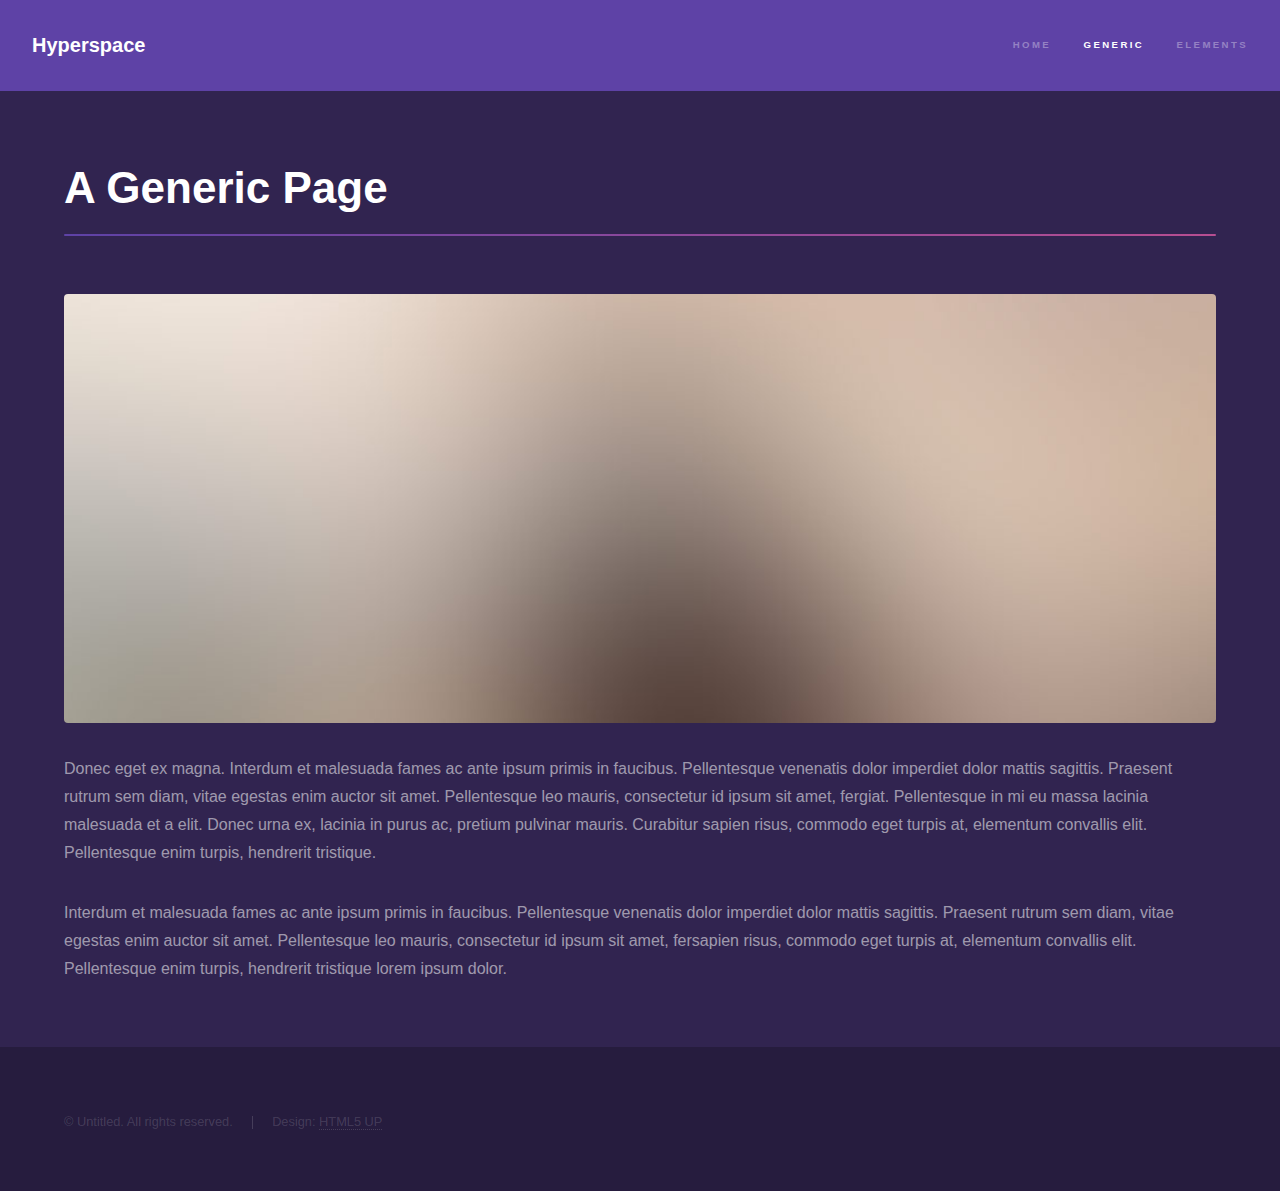
==== generic.html @ 83ea3f07 "first commit" ====
<!DOCTYPE HTML>
<!--
	Hyperspace by HTML5 UP
	html5up.net | @ajlkn
	Free for personal and commercial use under the CCA 3.0 license (html5up.net/license)
-->
<html>
	<head>
		<title>Generic - Hyperspace by HTML5 UP</title>
		<meta charset="utf-8" />
		<meta name="viewport" content="width=device-width, initial-scale=1, user-scalable=no" />
		<link rel="stylesheet" href="assets/css/main.css" />
		<noscript><link rel="stylesheet" href="assets/css/noscript.css" /></noscript>
	</head>
	<body class="is-preload">

		<!-- Header -->
			<header id="header">
				<a href="index.html" class="title">Hyperspace</a>
				<nav>
					<ul>
						<li><a href="index.html">Home</a></li>
						<li><a href="generic.html" class="active">Generic</a></li>
						<li><a href="elements.html">Elements</a></li>
					</ul>
				</nav>
			</header>

		<!-- Wrapper -->
			<div id="wrapper">

				<!-- Main -->
					<section id="main" class="wrapper">
						<div class="inner">
							<h1 class="major">A Generic Page</h1>
							<span class="image fit"><img src="images/pic04.jpg" alt="" /></span>
							<p>Donec eget ex magna. Interdum et malesuada fames ac ante ipsum primis in faucibus. Pellentesque venenatis dolor imperdiet dolor mattis sagittis. Praesent rutrum sem diam, vitae egestas enim auctor sit amet. Pellentesque leo mauris, consectetur id ipsum sit amet, fergiat. Pellentesque in mi eu massa lacinia malesuada et a elit. Donec urna ex, lacinia in purus ac, pretium pulvinar mauris. Curabitur sapien risus, commodo eget turpis at, elementum convallis elit. Pellentesque enim turpis, hendrerit tristique.</p>
							<p>Interdum et malesuada fames ac ante ipsum primis in faucibus. Pellentesque venenatis dolor imperdiet dolor mattis sagittis. Praesent rutrum sem diam, vitae egestas enim auctor sit amet. Pellentesque leo mauris, consectetur id ipsum sit amet, fersapien risus, commodo eget turpis at, elementum convallis elit. Pellentesque enim turpis, hendrerit tristique lorem ipsum dolor.</p>
						</div>
					</section>

			</div>

		<!-- Footer -->
			<footer id="footer" class="wrapper alt">
				<div class="inner">
					<ul class="menu">
						<li>&copy; Untitled. All rights reserved.</li><li>Design: <a href="http://html5up.net">HTML5 UP</a></li>
					</ul>
				</div>
			</footer>

		<!-- Scripts -->
			<script src="assets/js/jquery.min.js"></script>
			<script src="assets/js/jquery.scrollex.min.js"></script>
			<script src="assets/js/jquery.scrolly.min.js"></script>
			<script src="assets/js/browser.min.js"></script>
			<script src="assets/js/breakpoints.min.js"></script>
			<script src="assets/js/util.js"></script>
			<script src="assets/js/main.js"></script>

	</body>
</html>
---- assets/css/main.css ----
@import url(fontawesome-all.min.css);

/*
	Hyperspace by HTML5 UP
	html5up.net | @ajlkn
	Free for personal and commercial use under the CCA 3.0 license (html5up.net/license)
*/

html, body, div, span, applet, object,
iframe, h1, h2, h3, h4, h5, h6, p, blockquote,
pre, a, abbr, acronym, address, big, cite,
code, del, dfn, em, img, ins, kbd, q, s, samp,
small, strike, strong, sub, sup, tt, var, b,
u, i, center, dl, dt, dd, ol, ul, li, fieldset,
form, label, legend, table, caption, tbody,
tfoot, thead, tr, th, td, article, aside,
canvas, details, embed, figure, figcaption,
footer, header, hgroup, menu, nav, output, ruby,
section, summary, time, mark, audio, video {
	margin: 0;
	padding: 0;
	border: 0;
	font-size: 100%;
	font: inherit;
	vertical-align: baseline;}

article, aside, details, figcaption, figure,
footer, header, hgroup, menu, nav, section {
	display: block;}

body {
	line-height: 1;
}

ol, ul {
	list-style: none;
}

blockquote, q {
	quotes: none;
}

	blockquote:before, blockquote:after, q:before, q:after {
		content: '';
		content: none;
	}

table {
	border-collapse: collapse;
	border-spacing: 0;
}

body {
	-webkit-text-size-adjust: none;
}

mark {
	background-color: transparent;
	color: inherit;
}

input::-moz-focus-inner {
	border: 0;
	padding: 0;
}

input, select, textarea {
	-moz-appearance: none;
	-webkit-appearance: none;
	-ms-appearance: none;
	appearance: none;
}

/* Basic */

	@-ms-viewport {
		width: device-width;
	}

	body {
		-ms-overflow-style: scrollbar;
	}

	@media screen and (max-width: 480px) {

		html, body {
			min-width: 320px;
		}

	}

	html {
		box-sizing: border-box;
	}

	*, *:before, *:after {
		box-sizing: inherit;
	}

	body {
		background: #312450;
	}

		body.is-preload *, body.is-preload *:before, body.is-preload *:after {
			-moz-animation: none !important;
			-webkit-animation: none !important;
			-ms-animation: none !important;
			animation: none !important;
			-moz-transition: none !important;
			-webkit-transition: none !important;
			-ms-transition: none !important;
			transition: none !important;
		}

/* Type */

	body, input, select, textarea {
		color: rgba(255, 255, 255, 0.55);
		font-family: Arial, Helvetica, sans-serif;
		font-size: 16.5pt;
		font-weight: normal;
		line-height: 1.75;
	}

		@media screen and (max-width: 1680px) {

			body, input, select, textarea {
				font-size: 13pt;
			}

		}

		@media screen and (max-width: 1280px) {

			body, input, select, textarea {
				font-size: 12pt;
			}

		}

		@media screen and (max-width: 360px) {

			body, input, select, textarea {
				font-size: 11pt;
			}

		}

	a {
		-moz-transition: color 0.2s ease, border-bottom-color 0.2s ease;
		-webkit-transition: color 0.2s ease, border-bottom-color 0.2s ease;
		-ms-transition: color 0.2s ease, border-bottom-color 0.2s ease;
		transition: color 0.2s ease, border-bottom-color 0.2s ease;
		border-bottom: dotted 1px rgba(255, 255, 255, 0.35);
		color: inherit;
		text-decoration: none;
	}

		a:hover {
			border-bottom-color: transparent;
			color: #ffffff;
		}

	strong, b {
		color: #ffffff;
		font-weight: bold;
	}

	em, i {
		font-style: italic;
	}

	p {
		margin: 0 0 2em 0;
	}

	h1, h2, h3, h4, h5, h6 {
		color: #ffffff;
		font-weight: bold;
		line-height: 1.5;
		margin: 0 0 0.5em 0;
	}

		h1 a, h2 a, h3 a, h4 a, h5 a, h6 a {
			color: inherit;
			text-decoration: none;
		}

	h1 {
		font-size: 2.75em;
	}

		h1.major {
			margin: 0 0 1.3em 0;
			position: relative;
			padding-bottom: 0.35em;
		}

			h1.major:after {
				background-image: -moz-linear-gradient(to right, #5e42a6, #b74e91);
				background-image: -webkit-linear-gradient(to right, #5e42a6, #b74e91);
				background-image: -ms-linear-gradient(to right, #5e42a6, #b74e91);
				background-image: linear-gradient(to right, #5e42a6, #b74e91);
				-moz-transition: max-width 0.2s ease;
				-webkit-transition: max-width 0.2s ease;
				-ms-transition: max-width 0.2s ease;
				transition: max-width 0.2s ease;
				border-radius: 0.2em;
				bottom: 0;
				content: '';
				height: 0.05em;
				position: absolute;
				right: 0;
				width: 100%;
			}

	h2 {
		font-size: 1.75em;
	}

	h3 {
		font-size: 1.1em;
	}

	h4 {
		font-size: 1em;
	}

	h5 {
		font-size: 0.8em;
	}

	h6 {
		font-size: 0.6em;
	}

	@media screen and (max-width: 736px) {

		h1 {
			font-size: 2em;
		}

		h2 {
			font-size: 1.25em;
		}

		h3 {
			font-size: 1em;
		}

		h4 {
			font-size: 0.8em;
		}

		h5 {
			font-size: 0.6em;
		}

		h6 {
			font-size: 0.6em;
		}

	}

	sub {
		font-size: 0.8em;
		position: relative;
		top: 0.5em;
	}

	sup {
		font-size: 0.8em;
		position: relative;
		top: -0.5em;
	}

	blockquote {
		border-left: solid 4px rgba(255, 255, 255, 0.15);
		font-style: italic;
		margin: 0 0 2em 0;
		padding: 0.5em 0 0.5em 2em;
	}

	code {
		background: rgba(255, 255, 255, 0.05);
		border-radius: 0.25em;
		border: solid 1px rgba(255, 255, 255, 0.15);
		font-family: "Courier New", monospace;
		font-size: 0.9em;
		margin: 0 0.25em;
		padding: 0.25em 0.65em;
	}

	pre {
		-webkit-overflow-scrolling: touch;
		font-family: "Courier New", monospace;
		font-size: 0.9em;
		margin: 0 0 2em 0;
	}

		pre code {
			display: block;
			line-height: 1.75em;
			padding: 1em 1.5em;
			overflow-x: auto;
		}

	hr {
		border: 0;
		border-bottom: solid 1px rgba(255, 255, 255, 0.15);
		margin: 2em 0;
	}

		hr.major {
			margin: 3em 0;
		}

	.align-left {
		text-align: left;
	}

	.align-center {
		text-align: center;
	}

	.align-right {
		text-align: right;
	}

/* Row */

	.row {
		display: flex;
		flex-wrap: wrap;
		box-sizing: border-box;
		align-items: stretch;
	}

		.row > * {
			box-sizing: border-box;
		}

		.row.gtr-uniform > * > :last-child {
			margin-bottom: 0;
		}

		.row.aln-left {
			justify-content: flex-start;
		}

		.row.aln-center {
			justify-content: center;
		}

		.row.aln-right {
			justify-content: flex-end;
		}

		.row.aln-top {
			align-items: flex-start;
		}

		.row.aln-middle {
			align-items: center;
		}

		.row.aln-bottom {
			align-items: flex-end;
		}

		.row > .imp {
			order: -1;
		}

		.row > .col-1 {
			width: 8.33333%;
		}

		.row > .off-1 {
			margin-left: 8.33333%;
		}

		.row > .col-2 {
			width: 16.66667%;
		}

		.row > .off-2 {
			margin-left: 16.66667%;
		}

		.row > .col-3 {
			width: 25%;
		}

		.row > .off-3 {
			margin-left: 25%;
		}

		.row > .col-4 {
			width: 33.33333%;
		}

		.row > .off-4 {
			margin-left: 33.33333%;
		}

		.row > .col-5 {
			width: 41.66667%;
		}

		.row > .off-5 {
			margin-left: 41.66667%;
		}

		.row > .col-6 {
			width: 50%;
		}

		.row > .off-6 {
			margin-left: 50%;
		}

		.row > .col-7 {
			width: 58.33333%;
		}

		.row > .off-7 {
			margin-left: 58.33333%;
		}

		.row > .col-8 {
			width: 66.66667%;
		}

		.row > .off-8 {
			margin-left: 66.66667%;
		}

		.row > .col-9 {
			width: 75%;
		}

		.row > .off-9 {
			margin-left: 75%;
		}

		.row > .col-10 {
			width: 83.33333%;
		}

		.row > .off-10 {
			margin-left: 83.33333%;
		}

		.row > .col-11 {
			width: 91.66667%;
		}

		.row > .off-11 {
			margin-left: 91.66667%;
		}

		.row > .col-12 {
			width: 100%;
		}

		.row > .off-12 {
			margin-left: 100%;
		}

		.row.gtr-0 {
			margin-top: 0;
			margin-left: 0em;
		}

			.row.gtr-0 > * {
				padding: 0 0 0 0em;
			}

			.row.gtr-0.gtr-uniform {
				margin-top: 0em;
			}

				.row.gtr-0.gtr-uniform > * {
					padding-top: 0em;
				}

		.row.gtr-25 {
			margin-top: 0;
			margin-left: -0.375em;
		}

			.row.gtr-25 > * {
				padding: 0 0 0 0.375em;
			}

			.row.gtr-25.gtr-uniform {
				margin-top: -0.375em;
			}

				.row.gtr-25.gtr-uniform > * {
					padding-top: 0.375em;
				}

		.row.gtr-50 {
			margin-top: 0;
			margin-left: -0.75em;
		}

			.row.gtr-50 > * {
				padding: 0 0 0 0.75em;
			}

			.row.gtr-50.gtr-uniform {
				margin-top: -0.75em;
			}

				.row.gtr-50.gtr-uniform > * {
					padding-top: 0.75em;
				}

		.row {
			margin-top: 0;
			margin-left: -1.5em;
		}

			.row > * {
				padding: 0 0 0 1.5em;
			}

			.row.gtr-uniform {
				margin-top: -1.5em;
			}

				.row.gtr-uniform > * {
					padding-top: 1.5em;
				}

		.row.gtr-150 {
			margin-top: 0;
			margin-left: -2.25em;
		}

			.row.gtr-150 > * {
				padding: 0 0 0 2.25em;
			}

			.row.gtr-150.gtr-uniform {
				margin-top: -2.25em;
			}

				.row.gtr-150.gtr-uniform > * {
					padding-top: 2.25em;
				}

		.row.gtr-200 {
			margin-top: 0;
			margin-left: -3em;
		}

			.row.gtr-200 > * {
				padding: 0 0 0 3em;
			}

			.row.gtr-200.gtr-uniform {
				margin-top: -3em;
			}

				.row.gtr-200.gtr-uniform > * {
					padding-top: 3em;
				}

		@media screen and (max-width: 1680px) {

			.row {
				display: flex;
				flex-wrap: wrap;
				box-sizing: border-box;
				align-items: stretch;
			}

				.row > * {
					box-sizing: border-box;
				}

				.row.gtr-uniform > * > :last-child {
					margin-bottom: 0;
				}

				.row.aln-left {
					justify-content: flex-start;
				}

				.row.aln-center {
					justify-content: center;
				}

				.row.aln-right {
					justify-content: flex-end;
				}

				.row.aln-top {
					align-items: flex-start;
				}

				.row.aln-middle {
					align-items: center;
				}

				.row.aln-bottom {
					align-items: flex-end;
				}

				.row > .imp-xlarge {
					order: -1;
				}

				.row > .col-1-xlarge {
					width: 8.33333%;
				}

				.row > .off-1-xlarge {
					margin-left: 8.33333%;
				}

				.row > .col-2-xlarge {
					width: 16.66667%;
				}

				.row > .off-2-xlarge {
					margin-left: 16.66667%;
				}

				.row > .col-3-xlarge {
					width: 25%;
				}

				.row > .off-3-xlarge {
					margin-left: 25%;
				}

				.row > .col-4-xlarge {
					width: 33.33333%;
				}

				.row > .off-4-xlarge {
					margin-left: 33.33333%;
				}

				.row > .col-5-xlarge {
					width: 41.66667%;
				}

				.row > .off-5-xlarge {
					margin-left: 41.66667%;
				}

				.row > .col-6-xlarge {
					width: 50%;
				}

				.row > .off-6-xlarge {
					margin-left: 50%;
				}

				.row > .col-7-xlarge {
					width: 58.33333%;
				}

				.row > .off-7-xlarge {
					margin-left: 58.33333%;
				}

				.row > .col-8-xlarge {
					width: 66.66667%;
				}

				.row > .off-8-xlarge {
					margin-left: 66.66667%;
				}

				.row > .col-9-xlarge {
					width: 75%;
				}

				.row > .off-9-xlarge {
					margin-left: 75%;
				}

				.row > .col-10-xlarge {
					width: 83.33333%;
				}

				.row > .off-10-xlarge {
					margin-left: 83.33333%;
				}

				.row > .col-11-xlarge {
					width: 91.66667%;
				}

				.row > .off-11-xlarge {
					margin-left: 91.66667%;
				}

				.row > .col-12-xlarge {
					width: 100%;
				}

				.row > .off-12-xlarge {
					margin-left: 100%;
				}

				.row.gtr-0 {
					margin-top: 0;
					margin-left: 0em;
				}

					.row.gtr-0 > * {
						padding: 0 0 0 0em;
					}

					.row.gtr-0.gtr-uniform {
						margin-top: 0em;
					}

						.row.gtr-0.gtr-uniform > * {
							padding-top: 0em;
						}

				.row.gtr-25 {
					margin-top: 0;
					margin-left: -0.375em;
				}

					.row.gtr-25 > * {
						padding: 0 0 0 0.375em;
					}

					.row.gtr-25.gtr-uniform {
						margin-top: -0.375em;
					}

						.row.gtr-25.gtr-uniform > * {
							padding-top: 0.375em;
						}

				.row.gtr-50 {
					margin-top: 0;
					margin-left: -0.75em;
				}

					.row.gtr-50 > * {
						padding: 0 0 0 0.75em;
					}

					.row.gtr-50.gtr-uniform {
						margin-top: -0.75em;
					}

						.row.gtr-50.gtr-uniform > * {
							padding-top: 0.75em;
						}

				.row {
					margin-top: 0;
					margin-left: -1.5em;
				}

					.row > * {
						padding: 0 0 0 1.5em;
					}

					.row.gtr-uniform {
						margin-top: -1.5em;
					}

						.row.gtr-uniform > * {
							padding-top: 1.5em;
						}

				.row.gtr-150 {
					margin-top: 0;
					margin-left: -2.25em;
				}

					.row.gtr-150 > * {
						padding: 0 0 0 2.25em;
					}

					.row.gtr-150.gtr-uniform {
						margin-top: -2.25em;
					}

						.row.gtr-150.gtr-uniform > * {
							padding-top: 2.25em;
						}

				.row.gtr-200 {
					margin-top: 0;
					margin-left: -3em;
				}

					.row.gtr-200 > * {
						padding: 0 0 0 3em;
					}

					.row.gtr-200.gtr-uniform {
						margin-top: -3em;
					}

						.row.gtr-200.gtr-uniform > * {
							padding-top: 3em;
						}

		}

		@media screen and (max-width: 1280px) {

			.row {
				display: flex;
				flex-wrap: wrap;
				box-sizing: border-box;
				align-items: stretch;
			}

				.row > * {
					box-sizing: border-box;
				}

				.row.gtr-uniform > * > :last-child {
					margin-bottom: 0;
				}

				.row.aln-left {
					justify-content: flex-start;
				}

				.row.aln-center {
					justify-content: center;
				}

				.row.aln-right {
					justify-content: flex-end;
				}

				.row.aln-top {
					align-items: flex-start;
				}

				.row.aln-middle {
					align-items: center;
				}

				.row.aln-bottom {
					align-items: flex-end;
				}

				.row > .imp-large {
					order: -1;
				}

				.row > .col-1-large {
					width: 8.33333%;
				}

				.row > .off-1-large {
					margin-left: 8.33333%;
				}

				.row > .col-2-large {
					width: 16.66667%;
				}

				.row > .off-2-large {
					margin-left: 16.66667%;
				}

				.row > .col-3-large {
					width: 25%;
				}

				.row > .off-3-large {
					margin-left: 25%;
				}

				.row > .col-4-large {
					width: 33.33333%;
				}

				.row > .off-4-large {
					margin-left: 33.33333%;
				}

				.row > .col-5-large {
					width: 41.66667%;
				}

				.row > .off-5-large {
					margin-left: 41.66667%;
				}

				.row > .col-6-large {
					width: 50%;
				}

				.row > .off-6-large {
					margin-left: 50%;
				}

				.row > .col-7-large {
					width: 58.33333%;
				}

				.row > .off-7-large {
					margin-left: 58.33333%;
				}

				.row > .col-8-large {
					width: 66.66667%;
				}

				.row > .off-8-large {
					margin-left: 66.66667%;
				}

				.row > .col-9-large {
					width: 75%;
				}

				.row > .off-9-large {
					margin-left: 75%;
				}

				.row > .col-10-large {
					width: 83.33333%;
				}

				.row > .off-10-large {
					margin-left: 83.33333%;
				}

				.row > .col-11-large {
					width: 91.66667%;
				}

				.row > .off-11-large {
					margin-left: 91.66667%;
				}

				.row > .col-12-large {
					width: 100%;
				}

				.row > .off-12-large {
					margin-left: 100%;
				}

				.row.gtr-0 {
					margin-top: 0;
					margin-left: 0em;
				}

					.row.gtr-0 > * {
						padding: 0 0 0 0em;
					}

					.row.gtr-0.gtr-uniform {
						margin-top: 0em;
					}

						.row.gtr-0.gtr-uniform > * {
							padding-top: 0em;
						}

				.row.gtr-25 {
					margin-top: 0;
					margin-left: -0.375em;
				}

					.row.gtr-25 > * {
						padding: 0 0 0 0.375em;
					}

					.row.gtr-25.gtr-uniform {
						margin-top: -0.375em;
					}

						.row.gtr-25.gtr-uniform > * {
							padding-top: 0.375em;
						}

				.row.gtr-50 {
					margin-top: 0;
					margin-left: -0.75em;
				}

					.row.gtr-50 > * {
						padding: 0 0 0 0.75em;
					}

					.row.gtr-50.gtr-uniform {
						margin-top: -0.75em;
					}

						.row.gtr-50.gtr-uniform > * {
							padding-top: 0.75em;
						}

				.row {
					margin-top: 0;
					margin-left: -1.5em;
				}

					.row > * {
						padding: 0 0 0 1.5em;
					}

					.row.gtr-uniform {
						margin-top: -1.5em;
					}

						.row.gtr-uniform > * {
							padding-top: 1.5em;
						}

				.row.gtr-150 {
					margin-top: 0;
					margin-left: -2.25em;
				}

					.row.gtr-150 > * {
						padding: 0 0 0 2.25em;
					}

					.row.gtr-150.gtr-uniform {
						margin-top: -2.25em;
					}

						.row.gtr-150.gtr-uniform > * {
							padding-top: 2.25em;
						}

				.row.gtr-200 {
					margin-top: 0;
					margin-left: -3em;
				}

					.row.gtr-200 > * {
						padding: 0 0 0 3em;
					}

					.row.gtr-200.gtr-uniform {
						margin-top: -3em;
					}

						.row.gtr-200.gtr-uniform > * {
							padding-top: 3em;
						}

		}

		@media screen and (max-width: 980px) {

			.row {
				display: flex;
				flex-wrap: wrap;
				box-sizing: border-box;
				align-items: stretch;
			}

				.row > * {
					box-sizing: border-box;
				}

				.row.gtr-uniform > * > :last-child {
					margin-bottom: 0;
				}

				.row.aln-left {
					justify-content: flex-start;
				}

				.row.aln-center {
					justify-content: center;
				}

				.row.aln-right {
					justify-content: flex-end;
				}

				.row.aln-top {
					align-items: flex-start;
				}

				.row.aln-middle {
					align-items: center;
				}

				.row.aln-bottom {
					align-items: flex-end;
				}

				.row > .imp-medium {
					order: -1;
				}

				.row > .col-1-medium {
					width: 8.33333%;
				}

				.row > .off-1-medium {
					margin-left: 8.33333%;
				}

				.row > .col-2-medium {
					width: 16.66667%;
				}

				.row > .off-2-medium {
					margin-left: 16.66667%;
				}

				.row > .col-3-medium {
					width: 25%;
				}

				.row > .off-3-medium {
					margin-left: 25%;
				}

				.row > .col-4-medium {
					width: 33.33333%;
				}

				.row > .off-4-medium {
					margin-left: 33.33333%;
				}

				.row > .col-5-medium {
					width: 41.66667%;
				}

				.row > .off-5-medium {
					margin-left: 41.66667%;
				}

				.row > .col-6-medium {
					width: 50%;
				}

				.row > .off-6-medium {
					margin-left: 50%;
				}

				.row > .col-7-medium {
					width: 58.33333%;
				}

				.row > .off-7-medium {
					margin-left: 58.33333%;
				}

				.row > .col-8-medium {
					width: 66.66667%;
				}

				.row > .off-8-medium {
					margin-left: 66.66667%;
				}

				.row > .col-9-medium {
					width: 75%;
				}

				.row > .off-9-medium {
					margin-left: 75%;
				}

				.row > .col-10-medium {
					width: 83.33333%;
				}

				.row > .off-10-medium {
					margin-left: 83.33333%;
				}

				.row > .col-11-medium {
					width: 91.66667%;
				}

				.row > .off-11-medium {
					margin-left: 91.66667%;
				}

				.row > .col-12-medium {
					width: 100%;
				}

				.row > .off-12-medium {
					margin-left: 100%;
				}

				.row.gtr-0 {
					margin-top: 0;
					margin-left: 0em;
				}

					.row.gtr-0 > * {
						padding: 0 0 0 0em;
					}

					.row.gtr-0.gtr-uniform {
						margin-top: 0em;
					}

						.row.gtr-0.gtr-uniform > * {
							padding-top: 0em;
						}

				.row.gtr-25 {
					margin-top: 0;
					margin-left: -0.375em;
				}

					.row.gtr-25 > * {
						padding: 0 0 0 0.375em;
					}

					.row.gtr-25.gtr-uniform {
						margin-top: -0.375em;
					}

						.row.gtr-25.gtr-uniform > * {
							padding-top: 0.375em;
						}

				.row.gtr-50 {
					margin-top: 0;
					margin-left: -0.75em;
				}

					.row.gtr-50 > * {
						padding: 0 0 0 0.75em;
					}

					.row.gtr-50.gtr-uniform {
						margin-top: -0.75em;
					}

						.row.gtr-50.gtr-uniform > * {
							padding-top: 0.75em;
						}

				.row {
					margin-top: 0;
					margin-left: -1.5em;
				}

					.row > * {
						padding: 0 0 0 1.5em;
					}

					.row.gtr-uniform {
						margin-top: -1.5em;
					}

						.row.gtr-uniform > * {
							padding-top: 1.5em;
						}

				.row.gtr-150 {
					margin-top: 0;
					margin-left: -2.25em;
				}

					.row.gtr-150 > * {
						padding: 0 0 0 2.25em;
					}

					.row.gtr-150.gtr-uniform {
						margin-top: -2.25em;
					}

						.row.gtr-150.gtr-uniform > * {
							padding-top: 2.25em;
						}

				.row.gtr-200 {
					margin-top: 0;
					margin-left: -3em;
				}

					.row.gtr-200 > * {
						padding: 0 0 0 3em;
					}

					.row.gtr-200.gtr-uniform {
						margin-top: -3em;
					}

						.row.gtr-200.gtr-uniform > * {
							padding-top: 3em;
						}

		}

		@media screen and (max-width: 736px) {

			.row {
				display: flex;
				flex-wrap: wrap;
				box-sizing: border-box;
				align-items: stretch;
			}

				.row > * {
					box-sizing: border-box;
				}

				.row.gtr-uniform > * > :last-child {
					margin-bottom: 0;
				}

				.row.aln-left {
					justify-content: flex-start;
				}

				.row.aln-center {
					justify-content: center;
				}

				.row.aln-right {
					justify-content: flex-end;
				}

				.row.aln-top {
					align-items: flex-start;
				}

				.row.aln-middle {
					align-items: center;
				}

				.row.aln-bottom {
					align-items: flex-end;
				}

				.row > .imp-small {
					order: -1;
				}

				.row > .col-1-small {
					width: 8.33333%;
				}

				.row > .off-1-small {
					margin-left: 8.33333%;
				}

				.row > .col-2-small {
					width: 16.66667%;
				}

				.row > .off-2-small {
					margin-left: 16.66667%;
				}

				.row > .col-3-small {
					width: 25%;
				}

				.row > .off-3-small {
					margin-left: 25%;
				}

				.row > .col-4-small {
					width: 33.33333%;
				}

				.row > .off-4-small {
					margin-left: 33.33333%;
				}

				.row > .col-5-small {
					width: 41.66667%;
				}

				.row > .off-5-small {
					margin-left: 41.66667%;
				}

				.row > .col-6-small {
					width: 50%;
				}

				.row > .off-6-small {
					margin-left: 50%;
				}

				.row > .col-7-small {
					width: 58.33333%;
				}

				.row > .off-7-small {
					margin-left: 58.33333%;
				}

				.row > .col-8-small {
					width: 66.66667%;
				}

				.row > .off-8-small {
					margin-left: 66.66667%;
				}

				.row > .col-9-small {
					width: 75%;
				}

				.row > .off-9-small {
					margin-left: 75%;
				}

				.row > .col-10-small {
					width: 83.33333%;
				}

				.row > .off-10-small {
					margin-left: 83.33333%;
				}

				.row > .col-11-small {
					width: 91.66667%;
				}

				.row > .off-11-small {
					margin-left: 91.66667%;
				}

				.row > .col-12-small {
					width: 100%;
				}

				.row > .off-12-small {
					margin-left: 100%;
				}

				.row.gtr-0 {
					margin-top: 0;
					margin-left: 0em;
				}

					.row.gtr-0 > * {
						padding: 0 0 0 0em;
					}

					.row.gtr-0.gtr-uniform {
						margin-top: 0em;
					}

						.row.gtr-0.gtr-uniform > * {
							padding-top: 0em;
						}

				.row.gtr-25 {
					margin-top: 0;
					margin-left: -0.375em;
				}

					.row.gtr-25 > * {
						padding: 0 0 0 0.375em;
					}

					.row.gtr-25.gtr-uniform {
						margin-top: -0.375em;
					}

						.row.gtr-25.gtr-uniform > * {
							padding-top: 0.375em;
						}

				.row.gtr-50 {
					margin-top: 0;
					margin-left: -0.75em;
				}

					.row.gtr-50 > * {
						padding: 0 0 0 0.75em;
					}

					.row.gtr-50.gtr-uniform {
						margin-top: -0.75em;
					}

						.row.gtr-50.gtr-uniform > * {
							padding-top: 0.75em;
						}

				.row {
					margin-top: 0;
					margin-left: -1.5em;
				}

					.row > * {
						padding: 0 0 0 1.5em;
					}

					.row.gtr-uniform {
						margin-top: -1.5em;
					}

						.row.gtr-uniform > * {
							padding-top: 1.5em;
						}

				.row.gtr-150 {
					margin-top: 0;
					margin-left: -2.25em;
				}

					.row.gtr-150 > * {
						padding: 0 0 0 2.25em;
					}

					.row.gtr-150.gtr-uniform {
						margin-top: -2.25em;
					}

						.row.gtr-150.gtr-uniform > * {
							padding-top: 2.25em;
						}

				.row.gtr-200 {
					margin-top: 0;
					margin-left: -3em;
				}

					.row.gtr-200 > * {
						padding: 0 0 0 3em;
					}

					.row.gtr-200.gtr-uniform {
						margin-top: -3em;
					}

						.row.gtr-200.gtr-uniform > * {
							padding-top: 3em;
						}

		}

		@media screen and (max-width: 480px) {

			.row {
				display: flex;
				flex-wrap: wrap;
				box-sizing: border-box;
				align-items: stretch;
			}

				.row > * {
					box-sizing: border-box;
				}

				.row.gtr-uniform > * > :last-child {
					margin-bottom: 0;
				}

				.row.aln-left {
					justify-content: flex-start;
				}

				.row.aln-center {
					justify-content: center;
				}

				.row.aln-right {
					justify-content: flex-end;
				}

				.row.aln-top {
					align-items: flex-start;
				}

				.row.aln-middle {
					align-items: center;
				}

				.row.aln-bottom {
					align-items: flex-end;
				}

				.row > .imp-xsmall {
					order: -1;
				}

				.row > .col-1-xsmall {
					width: 8.33333%;
				}

				.row > .off-1-xsmall {
					margin-left: 8.33333%;
				}

				.row > .col-2-xsmall {
					width: 16.66667%;
				}

				.row > .off-2-xsmall {
					margin-left: 16.66667%;
				}

				.row > .col-3-xsmall {
					width: 25%;
				}

				.row > .off-3-xsmall {
					margin-left: 25%;
				}

				.row > .col-4-xsmall {
					width: 33.33333%;
				}

				.row > .off-4-xsmall {
					margin-left: 33.33333%;
				}

				.row > .col-5-xsmall {
					width: 41.66667%;
				}

				.row > .off-5-xsmall {
					margin-left: 41.66667%;
				}

				.row > .col-6-xsmall {
					width: 50%;
				}

				.row > .off-6-xsmall {
					margin-left: 50%;
				}

				.row > .col-7-xsmall {
					width: 58.33333%;
				}

				.row > .off-7-xsmall {
					margin-left: 58.33333%;
				}

				.row > .col-8-xsmall {
					width: 66.66667%;
				}

				.row > .off-8-xsmall {
					margin-left: 66.66667%;
				}

				.row > .col-9-xsmall {
					width: 75%;
				}

				.row > .off-9-xsmall {
					margin-left: 75%;
				}

				.row > .col-10-xsmall {
					width: 83.33333%;
				}

				.row > .off-10-xsmall {
					margin-left: 83.33333%;
				}

				.row > .col-11-xsmall {
					width: 91.66667%;
				}

				.row > .off-11-xsmall {
					margin-left: 91.66667%;
				}

				.row > .col-12-xsmall {
					width: 100%;
				}

				.row > .off-12-xsmall {
					margin-left: 100%;
				}

				.row.gtr-0 {
					margin-top: 0;
					margin-left: 0em;
				}

					.row.gtr-0 > * {
						padding: 0 0 0 0em;
					}

					.row.gtr-0.gtr-uniform {
						margin-top: 0em;
					}

						.row.gtr-0.gtr-uniform > * {
							padding-top: 0em;
						}

				.row.gtr-25 {
					margin-top: 0;
					margin-left: -0.375em;
				}

					.row.gtr-25 > * {
						padding: 0 0 0 0.375em;
					}

					.row.gtr-25.gtr-uniform {
						margin-top: -0.375em;
					}

						.row.gtr-25.gtr-uniform > * {
							padding-top: 0.375em;
						}

				.row.gtr-50 {
					margin-top: 0;
					margin-left: -0.75em;
				}

					.row.gtr-50 > * {
						padding: 0 0 0 0.75em;
					}

					.row.gtr-50.gtr-uniform {
						margin-top: -0.75em;
					}

						.row.gtr-50.gtr-uniform > * {
							padding-top: 0.75em;
						}

				.row {
					margin-top: 0;
					margin-left: -1.5em;
				}

					.row > * {
						padding: 0 0 0 1.5em;
					}

					.row.gtr-uniform {
						margin-top: -1.5em;
					}

						.row.gtr-uniform > * {
							padding-top: 1.5em;
						}

				.row.gtr-150 {
					margin-top: 0;
					margin-left: -2.25em;
				}

					.row.gtr-150 > * {
						padding: 0 0 0 2.25em;
					}

					.row.gtr-150.gtr-uniform {
						margin-top: -2.25em;
					}

						.row.gtr-150.gtr-uniform > * {
							padding-top: 2.25em;
						}

				.row.gtr-200 {
					margin-top: 0;
					margin-left: -3em;
				}

					.row.gtr-200 > * {
						padding: 0 0 0 3em;
					}

					.row.gtr-200.gtr-uniform {
						margin-top: -3em;
					}

						.row.gtr-200.gtr-uniform > * {
							padding-top: 3em;
						}

		}

/* Box */

	.box {
		border-radius: 0.25em;
		border: solid 1px rgba(255, 255, 255, 0.15);
		margin-bottom: 2em;
		padding: 1.5em;
	}

		.box > :last-child,
		.box > :last-child > :last-child,
		.box > :last-child > :last-child > :last-child {
			margin-bottom: 0;
		}

		.box.alt {
			border: 0;
			border-radius: 0;
			padding: 0;
		}

/* Button */

	input[type="submit"],
	input[type="reset"],
	input[type="button"],
	button,
	.button {
		-moz-appearance: none;
		-webkit-appearance: none;
		-ms-appearance: none;
		appearance: none;
		-moz-transition: border-color 0.2s ease;
		-webkit-transition: border-color 0.2s ease;
		-ms-transition: border-color 0.2s ease;
		transition: border-color 0.2s ease;
		background-color: transparent;
		border: solid 1px !important;
		border-color: rgba(255, 255, 255, 0.15) !important;
		border-radius: 3em;
		color: #ffffff !important;
		cursor: pointer;
		display: inline-block;
		font-size: 0.6em;
		font-weight: bold;
		height: calc(4.75em + 2px);
		letter-spacing: 0.25em;
		line-height: 4.75em;
		outline: 0;
		padding: 0 3.75em;
		position: relative;
		text-align: center;
		text-decoration: none;
		text-transform: uppercase;
		white-space: nowrap;
	}

		input[type="submit"]:after,
		input[type="reset"]:after,
		input[type="button"]:after,
		button:after,
		.button:after {
			-moz-transform: scale(0.25);
			-webkit-transform: scale(0.25);
			-ms-transform: scale(0.25);
			transform: scale(0.25);
			pointer-events: none;
			-moz-transition: opacity 0.2s ease, -moz-transform 0.2s ease;
			-webkit-transition: opacity 0.2s ease, -webkit-transform 0.2s ease;
			-ms-transition: opacity 0.2s ease, -ms-transform 0.2s ease;
			transition: opacity 0.2s ease, transform 0.2s ease;
			background: #ffffff;
			border-radius: 3em;
			content: '';
			height: 100%;
			left: 0;
			opacity: 0;
			position: absolute;
			top: 0;
			width: 100%;
		}

		input[type="submit"].icon:before,
		input[type="reset"].icon:before,
		input[type="button"].icon:before,
		button.icon:before,
		.button.icon:before {
			margin-right: 0.75em;
		}

		input[type="submit"].fit,
		input[type="reset"].fit,
		input[type="button"].fit,
		button.fit,
		.button.fit {
			width: 100%;
		}

		input[type="submit"].small,
		input[type="reset"].small,
		input[type="button"].small,
		button.small,
		.button.small {
			font-size: 0.4em;
		}

		input[type="submit"].large,
		input[type="reset"].large,
		input[type="button"].large,
		button.large,
		.button.large {
			font-size: 0.8em;
		}

		input[type="submit"].primary,
		input[type="reset"].primary,
		input[type="button"].primary,
		button.primary,
		.button.primary {
			background-color: #ffffff;
			color: #312450 !important;
		}

			input[type="submit"].primary:after,
			input[type="reset"].primary:after,
			input[type="button"].primary:after,
			button.primary:after,
			.button.primary:after {
				display: none;
			}

		input[type="submit"].disabled, input[type="submit"]:disabled,
		input[type="reset"].disabled,
		input[type="reset"]:disabled,
		input[type="button"].disabled,
		input[type="button"]:disabled,
		button.disabled,
		button:disabled,
		.button.disabled,
		.button:disabled {
			cursor: default;
			opacity: 0.5;
			pointer-events: none;
		}

		input[type="submit"]:hover,
		input[type="reset"]:hover,
		input[type="button"]:hover,
		button:hover,
		.button:hover {
			border-color: rgba(255, 255, 255, 0.55) !important;
		}

			input[type="submit"]:hover:after,
			input[type="reset"]:hover:after,
			input[type="button"]:hover:after,
			button:hover:after,
			.button:hover:after {
				opacity: 0.05;
				-moz-transform: scale(1);
				-webkit-transform: scale(1);
				-ms-transform: scale(1);
				transform: scale(1);
			}

			input[type="submit"]:hover:active,
			input[type="reset"]:hover:active,
			input[type="button"]:hover:active,
			button:hover:active,
			.button:hover:active {
				border-color: #ffffff !important;
			}

				input[type="submit"]:hover:active:after,
				input[type="reset"]:hover:active:after,
				input[type="button"]:hover:active:after,
				button:hover:active:after,
				.button:hover:active:after {
					opacity: 0.1;
				}

/* Features */

	.features {
		display: -moz-flex;
		display: -webkit-flex;
		display: -ms-flex;
		display: flex;
		-moz-flex-wrap: wrap;
		-webkit-flex-wrap: wrap;
		-ms-flex-wrap: wrap;
		flex-wrap: wrap;
		border-radius: 0.25em;
		border: solid 1px rgba(255, 255, 255, 0.15);
		background: rgba(255, 255, 255, 0.05);
		margin: 0 0 2em 0;
	}

		.features section {
			padding: 3.5em 3em 1em 7em ;
			width: 50%;
			border-top: solid 1px rgba(255, 255, 255, 0.15);
			position: relative;
		}

			.features section:nth-child(-n + 2) {
				border-top-width: 0;
			}

			.features section:nth-child(2n) {
				border-left: solid 1px rgba(255, 255, 255, 0.15);
			}

			.features section .icon {
				-moz-transition: opacity 0.5s ease, -moz-transform 0.5s ease;
				-webkit-transition: opacity 0.5s ease, -webkit-transform 0.5s ease;
				-ms-transition: opacity 0.5s ease, -ms-transform 0.5s ease;
				transition: opacity 0.5s ease, transform 0.5s ease;
				-moz-transition-delay: 1s;
				-webkit-transition-delay: 1s;
				-ms-transition-delay: 1s;
				transition-delay: 1s;
				-moz-transform: scale(1);
				-webkit-transform: scale(1);
				-ms-transform: scale(1);
				transform: scale(1);
				position: absolute;
				left: 3em;
				top: 3em;
				opacity: 1;
			}

			.features section:nth-child(1) .icon {
				-moz-transition-delay: 0.15s;
				-webkit-transition-delay: 0.15s;
				-ms-transition-delay: 0.15s;
				transition-delay: 0.15s;
			}

			.features section:nth-child(2) .icon {
				-moz-transition-delay: 0.3s;
				-webkit-transition-delay: 0.3s;
				-ms-transition-delay: 0.3s;
				transition-delay: 0.3s;
			}

			.features section:nth-child(3) .icon {
				-moz-transition-delay: 0.45s;
				-webkit-transition-delay: 0.45s;
				-ms-transition-delay: 0.45s;
				transition-delay: 0.45s;
			}

			.features section:nth-child(4) .icon {
				-moz-transition-delay: 0.6s;
				-webkit-transition-delay: 0.6s;
				-ms-transition-delay: 0.6s;
				transition-delay: 0.6s;
			}

			.features section:nth-child(5) .icon {
				-moz-transition-delay: 0.75s;
				-webkit-transition-delay: 0.75s;
				-ms-transition-delay: 0.75s;
				transition-delay: 0.75s;
			}

			.features section:nth-child(6) .icon {
				-moz-transition-delay: 0.9s;
				-webkit-transition-delay: 0.9s;
				-ms-transition-delay: 0.9s;
				transition-delay: 0.9s;
			}

			.features section:nth-child(7) .icon {
				-moz-transition-delay: 1.05s;
				-webkit-transition-delay: 1.05s;
				-ms-transition-delay: 1.05s;
				transition-delay: 1.05s;
			}

			.features section:nth-child(8) .icon {
				-moz-transition-delay: 1.2s;
				-webkit-transition-delay: 1.2s;
				-ms-transition-delay: 1.2s;
				transition-delay: 1.2s;
			}

			.features section:nth-child(9) .icon {
				-moz-transition-delay: 1.35s;
				-webkit-transition-delay: 1.35s;
				-ms-transition-delay: 1.35s;
				transition-delay: 1.35s;
			}

			.features section:nth-child(10) .icon {
				-moz-transition-delay: 1.5s;
				-webkit-transition-delay: 1.5s;
				-ms-transition-delay: 1.5s;
				transition-delay: 1.5s;
			}

			.features section:nth-child(11) .icon {
				-moz-transition-delay: 1.65s;
				-webkit-transition-delay: 1.65s;
				-ms-transition-delay: 1.65s;
				transition-delay: 1.65s;
			}

			.features section:nth-child(12) .icon {
				-moz-transition-delay: 1.8s;
				-webkit-transition-delay: 1.8s;
				-ms-transition-delay: 1.8s;
				transition-delay: 1.8s;
			}

			.features section:nth-child(13) .icon {
				-moz-transition-delay: 1.95s;
				-webkit-transition-delay: 1.95s;
				-ms-transition-delay: 1.95s;
				transition-delay: 1.95s;
			}

			.features section:nth-child(14) .icon {
				-moz-transition-delay: 2.1s;
				-webkit-transition-delay: 2.1s;
				-ms-transition-delay: 2.1s;
				transition-delay: 2.1s;
			}

			.features section:nth-child(15) .icon {
				-moz-transition-delay: 2.25s;
				-webkit-transition-delay: 2.25s;
				-ms-transition-delay: 2.25s;
				transition-delay: 2.25s;
			}

			.features section:nth-child(16) .icon {
				-moz-transition-delay: 2.4s;
				-webkit-transition-delay: 2.4s;
				-ms-transition-delay: 2.4s;
				transition-delay: 2.4s;
			}

			.features section:nth-child(17) .icon {
				-moz-transition-delay: 2.55s;
				-webkit-transition-delay: 2.55s;
				-ms-transition-delay: 2.55s;
				transition-delay: 2.55s;
			}

			.features section:nth-child(18) .icon {
				-moz-transition-delay: 2.7s;
				-webkit-transition-delay: 2.7s;
				-ms-transition-delay: 2.7s;
				transition-delay: 2.7s;
			}

			.features section:nth-child(19) .icon {
				-moz-transition-delay: 2.85s;
				-webkit-transition-delay: 2.85s;
				-ms-transition-delay: 2.85s;
				transition-delay: 2.85s;
			}

			.features section:nth-child(20) .icon {
				-moz-transition-delay: 3s;
				-webkit-transition-delay: 3s;
				-ms-transition-delay: 3s;
				transition-delay: 3s;
			}

		.features.inactive section .icon {
			-moz-transform: scale(0.5);
			-webkit-transform: scale(0.5);
			-ms-transform: scale(0.5);
			transform: scale(0.5);
			opacity: 0;
		}

		@media screen and (max-width: 980px) {

			.features {
				display: block;
			}

				.features section {
					border-top-width: 1px !important;
					border-left-width: 0 !important;
					width: 100%;
				}

					.features section:first-child {
						border-top-width: 0 !important;
					}

		}

		@media screen and (max-width: 736px) {

			.features section {
				padding: 2.5em 1.5em 0.1em 5.5em ;
			}

				.features section .icon {
					left: 1.5em;
					top: 2em;
				}

		}

		@media screen and (max-width: 480px) {

			.features section {
				padding: 2em 1.5em 0.1em 1.5em ;
			}

				.features section .icon {
					left: 0;
					position: relative;
					top: 0;
				}

		}

/* Form */

	form {
		margin: 0 0 2em 0;
	}

		form > :last-child {
			margin-bottom: 0;
		}

		form > .fields {
			display: -moz-flex;
			display: -webkit-flex;
			display: -ms-flex;
			display: flex;
			-moz-flex-wrap: wrap;
			-webkit-flex-wrap: wrap;
			-ms-flex-wrap: wrap;
			flex-wrap: wrap;
			width: calc(100% + 3em);
			margin: -1.5em 0 2em -1.5em;
		}

			form > .fields > .field {
				-moz-flex-grow: 0;
				-webkit-flex-grow: 0;
				-ms-flex-grow: 0;
				flex-grow: 0;
				-moz-flex-shrink: 0;
				-webkit-flex-shrink: 0;
				-ms-flex-shrink: 0;
				flex-shrink: 0;
				padding: 1.5em 0 0 1.5em;
				width: calc(100% - 1.5em);
			}

				form > .fields > .field.half {
					width: calc(50% - 0.75em);
				}

				form > .fields > .field.third {
					width: calc(100%/3 - 0.5em);
				}

				form > .fields > .field.quarter {
					width: calc(25% - 0.375em);
				}

		@media screen and (max-width: 480px) {

			form > .fields {
				width: calc(100% + 3em);
				margin: -1.5em 0 2em -1.5em;
			}

				form > .fields > .field {
					padding: 1.5em 0 0 1.5em;
					width: calc(100% - 1.5em);
				}

					form > .fields > .field.half {
						width: calc(100% - 1.5em);
					}

					form > .fields > .field.third {
						width: calc(100% - 1.5em);
					}

					form > .fields > .field.quarter {
						width: calc(100% - 1.5em);
					}

		}

	label {
		color: #ffffff;
		font-weight: bold;
		line-height: 1.5;
		margin: 0 0 0.7em 0;
		display: block;
		font-size: 1.1em;
	}

	input[type="text"],
	input[type="password"],
	input[type="email"],
	input[type="tel"],
	select,
	textarea {
		-moz-appearance: none;
		-webkit-appearance: none;
		-ms-appearance: none;
		appearance: none;
		background: rgba(255, 255, 255, 0.05);
		border-radius: 0.25em;
		border: none;
		border: solid 1px rgba(255, 255, 255, 0.15);
		color: inherit;
		display: block;
		outline: 0;
		padding: 0 1em;
		text-decoration: none;
		width: 100%;
	}

		input[type="text"]:invalid,
		input[type="password"]:invalid,
		input[type="email"]:invalid,
		input[type="tel"]:invalid,
		select:invalid,
		textarea:invalid {
			box-shadow: none;
		}

		input[type="text"]:focus,
		input[type="password"]:focus,
		input[type="email"]:focus,
		input[type="tel"]:focus,
		select:focus,
		textarea:focus {
			border-color: #ffffff;
			box-shadow: 0 0 0 1px #ffffff;
		}

	select {
		background-image: url("data:image/svg+xml;charset=utf8,%3Csvg xmlns='http://www.w3.org/2000/svg' width='40' height='40' preserveAspectRatio='none' viewBox='0 0 40 40'%3E%3Cpath d='M9.4,12.3l10.4,10.4l10.4-10.4c0.2-0.2,0.5-0.4,0.9-0.4c0.3,0,0.6,0.1,0.9,0.4l3.3,3.3c0.2,0.2,0.4,0.5,0.4,0.9 c0,0.4-0.1,0.6-0.4,0.9L20.7,31.9c-0.2,0.2-0.5,0.4-0.9,0.4c-0.3,0-0.6-0.1-0.9-0.4L4.3,17.3c-0.2-0.2-0.4-0.5-0.4-0.9 c0-0.4,0.1-0.6,0.4-0.9l3.3-3.3c0.2-0.2,0.5-0.4,0.9-0.4S9.1,12.1,9.4,12.3z' fill='rgba(255, 255, 255, 0.15)' /%3E%3C/svg%3E");
		background-size: 1.25rem;
		background-repeat: no-repeat;
		background-position: calc(100% - 1rem) center;
		height: 2.75em;
		padding-right: 2.75em;
		text-overflow: ellipsis;
	}

		select option {
			color: #ffffff;
			background: #312450;
		}

		select:focus::-ms-value {
			background-color: transparent;
		}

		select::-ms-expand {
			display: none;
		}

	input[type="text"],
	input[type="password"],
	input[type="email"],
	select {
		height: 2.75em;
	}

	textarea {
		padding: 0.75em 1em;
	}

		body.is-ie textarea {
			min-height: 10em;
		}

	input[type="checkbox"],
	input[type="radio"] {
		-moz-appearance: none;
		-webkit-appearance: none;
		-ms-appearance: none;
		appearance: none;
		display: block;
		float: left;
		margin-right: -2em;
		opacity: 0;
		width: 1em;
		z-index: -1;
	}

		input[type="checkbox"] + label,
		input[type="radio"] + label {
			text-decoration: none;
			color: rgba(255, 255, 255, 0.55);
			cursor: pointer;
			display: inline-block;
			font-size: 1em;
			font-weight: normal;
			padding-left: 2.4em;
			padding-right: 0.75em;
			position: relative;
		}

			input[type="checkbox"] + label:before,
			input[type="radio"] + label:before {
				-moz-osx-font-smoothing: grayscale;
				-webkit-font-smoothing: antialiased;
				display: inline-block;
				font-style: normal;
				font-variant: normal;
				text-rendering: auto;
				line-height: 1;
				text-transform: none !important;
				font-family: 'Font Awesome 5 Free';
				font-weight: 900;
			}

			input[type="checkbox"] + label:before,
			input[type="radio"] + label:before {
				background: rgba(255, 255, 255, 0.05);
				border-radius: 0.25em;
				border: solid 1px rgba(255, 255, 255, 0.15);
				content: '';
				display: inline-block;
				font-size: 0.8em;
				height: 2.0625em;
				left: 0;
				line-height: 2.0625em;
				position: absolute;
				text-align: center;
				top: 0;
				width: 2.0625em;
			}

		input[type="checkbox"]:checked + label:before,
		input[type="radio"]:checked + label:before {
			background: #ffffff;
			border-color: #ffffff;
			color: #b74e91;
			content: '\f00c';
		}

		input[type="checkbox"]:focus + label:before,
		input[type="radio"]:focus + label:before {
			border-color: #ffffff;
			box-shadow: 0 0 0 1px #ffffff;
		}

	input[type="checkbox"] + label:before {
		border-radius: 0.25em;
	}

	input[type="radio"] + label:before {
		border-radius: 100%;
	}

	::-webkit-input-placeholder {
		color: rgba(255, 255, 255, 0.35) !important;
		opacity: 1.0;
	}

	:-moz-placeholder {
		color: rgba(255, 255, 255, 0.35) !important;
		opacity: 1.0;
	}

	::-moz-placeholder {
		color: rgba(255, 255, 255, 0.35) !important;
		opacity: 1.0;
	}

	:-ms-input-placeholder {
		color: rgba(255, 255, 255, 0.35) !important;
		opacity: 1.0;
	}

/* Icon */

	.icon {
		text-decoration: none;
		border-bottom: none;
		position: relative;
	}

		.icon:before {
			-moz-osx-font-smoothing: grayscale;
			-webkit-font-smoothing: antialiased;
			display: inline-block;
			font-style: normal;
			font-variant: normal;
			text-rendering: auto;
			line-height: 1;
			text-transform: none !important;
			font-family: 'Font Awesome 5 Free';
			font-weight: 400;
		}

		.icon > .label {
			display: none;
		}

		.icon:before {
			line-height: inherit;
		}

		.icon.solid:before {
			font-weight: 900;
		}

		.icon.brands:before {
			font-family: 'Font Awesome 5 Brands';
		}

		.icon.major {
			width: 2.5em;
			height: 2.5em;
			display: block;
			background: #ffffff;
			border-radius: 100%;
			color: #312450;
			text-align: center;
			line-height: 2.5em;
			margin: 0 0 1.3em 0;
		}

			.icon.major:before {
				font-size: 1.25em;
			}

				.wrapper.style1 .icon.major:before {
					color: #5e42a6;
				}

				.wrapper.style1-alt .icon.major:before {
					color: #493382;
				}

				.wrapper.style2 .icon.major:before {
					color: #5052b5;
				}

				.wrapper.style2-alt .icon.major:before {
					color: #3e4094;
				}

				.wrapper.style3 .icon.major:before {
					color: #b74e91;
				}

				.wrapper.style3-alt .icon.major:before {
					color: #953d75;
				}

/* Image */

	.image {
		border-radius: 0.25em;
		border: 0;
		display: inline-block;
		position: relative;
	}

		.image img {
			border-radius: 0.25em;
			display: block;
		}

		.image.left, .image.right {
			max-width: 40%;
		}

			.image.left img, .image.right img {
				width: 100%;
			}

		.image.left {
			float: left;
			margin: 0 1.5em 1em 0;
			top: 0.25em;
		}

		.image.right {
			float: right;
			margin: 0 0 1em 1.5em;
			top: 0.25em;
		}

		.image.fit {
			display: block;
			margin: 0 0 2em 0;
			width: 100%;
		}

			.image.fit img {
				width: 100%;
			}

		.image.main {
			display: block;
			margin: 0 0 3em 0;
			width: 100%;
		}

			.image.main img {
				width: 100%;
			}

/* List */

	ol {
		list-style: decimal;
		margin: 0 0 2em 0;
		padding-left: 1.25em;
	}

		ol li {
			padding-left: 0.25em;
		}

	ul {
		list-style: disc;
		margin: 0 0 2em 0;
		padding-left: 1em;
	}

		ul li {
			padding-left: 0.5em;
		}

		ul.alt {
			list-style: none;
			padding-left: 0;
		}

			ul.alt li {
				border-top: solid 1px rgba(255, 255, 255, 0.15);
				padding: 0.5em 0;
			}

				ul.alt li:first-child {
					border-top: 0;
					padding-top: 0;
				}

	dl {
		margin: 0 0 2em 0;
	}

		dl dt {
			display: block;
			font-weight: bold;
			margin: 0 0 1em 0;
		}

		dl dd {
			margin-left: 2em;
		}

/* Actions */

	ul.actions {
		display: -moz-flex;
		display: -webkit-flex;
		display: -ms-flex;
		display: flex;
		cursor: default;
		list-style: none;
		margin-left: -1em;
		padding-left: 0;
	}

		ul.actions li {
			padding: 0 0 0 1em;
			vertical-align: middle;
		}

		ul.actions.special {
			-moz-justify-content: center;
			-webkit-justify-content: center;
			-ms-justify-content: center;
			justify-content: center;
			width: 100%;
			margin-left: 0;
		}

			ul.actions.special li:first-child {
				padding-left: 0;
			}

		ul.actions.stacked {
			-moz-flex-direction: column;
			-webkit-flex-direction: column;
			-ms-flex-direction: column;
			flex-direction: column;
			margin-left: 0;
		}

			ul.actions.stacked li {
				padding: 1.3em 0 0 0;
			}

				ul.actions.stacked li:first-child {
					padding-top: 0;
				}

		ul.actions.fit {
			width: calc(100% + 1em);
		}

			ul.actions.fit li {
				-moz-flex-grow: 1;
				-webkit-flex-grow: 1;
				-ms-flex-grow: 1;
				flex-grow: 1;
				-moz-flex-shrink: 1;
				-webkit-flex-shrink: 1;
				-ms-flex-shrink: 1;
				flex-shrink: 1;
				width: 100%;
			}

				ul.actions.fit li > * {
					width: 100%;
				}

			ul.actions.fit.stacked {
				width: 100%;
			}

		@media screen and (max-width: 480px) {

			ul.actions:not(.fixed) {
				-moz-flex-direction: column;
				-webkit-flex-direction: column;
				-ms-flex-direction: column;
				flex-direction: column;
				margin-left: 0;
				width: 100% !important;
			}

				ul.actions:not(.fixed) li {
					-moz-flex-grow: 1;
					-webkit-flex-grow: 1;
					-ms-flex-grow: 1;
					flex-grow: 1;
					-moz-flex-shrink: 1;
					-webkit-flex-shrink: 1;
					-ms-flex-shrink: 1;
					flex-shrink: 1;
					padding: 1em 0 0 0;
					text-align: center;
					width: 100%;
				}

					ul.actions:not(.fixed) li > * {
						width: 100%;
					}

					ul.actions:not(.fixed) li:first-child {
						padding-top: 0;
					}

					ul.actions:not(.fixed) li input[type="submit"],
					ul.actions:not(.fixed) li input[type="reset"],
					ul.actions:not(.fixed) li input[type="button"],
					ul.actions:not(.fixed) li button,
					ul.actions:not(.fixed) li .button {
						width: 100%;
					}

						ul.actions:not(.fixed) li input[type="submit"].icon:before,
						ul.actions:not(.fixed) li input[type="reset"].icon:before,
						ul.actions:not(.fixed) li input[type="button"].icon:before,
						ul.actions:not(.fixed) li button.icon:before,
						ul.actions:not(.fixed) li .button.icon:before {
							margin-left: -0.5rem;
						}

		}

/* Contact */

	ul.contact {
		list-style: none;
		padding: 0;
	}

		ul.contact > li {
			padding: 0;
			margin: 1.5em 0 0 0;
		}

			ul.contact > li:first-child {
				margin-top: 0;
			}

/* Icons */

	ul.icons {
		cursor: default;
		list-style: none;
		padding-left: 0;
	}

		ul.icons li {
			display: inline-block;
			padding: 0 0.75em 0 0;
		}

			ul.icons li:last-child {
				padding-right: 0;
			}

			ul.icons li > a, ul.icons li > span {
				border: 0;
			}

				ul.icons li > a .label, ul.icons li > span .label {
					display: none;
				}

/* Menu */

	ul.menu {
		list-style: none;
		padding: 0;
	}

		ul.menu > li {
			border-left: solid 1px rgba(255, 255, 255, 0.15);
			display: inline-block;
			line-height: 1;
			margin-left: 1.5em;
			padding: 0 0 0 1.5em;
		}

			ul.menu > li:first-child {
				border-left: 0;
				margin: 0;
				padding-left: 0;
			}

		@media screen and (max-width: 480px) {

			ul.menu > li {
				border-left: 0;
				display: block;
				line-height: inherit;
				margin: 0.5em 0 0 0;
				padding-left: 0;
			}

		}

/* Section/Article */

	section.special, article.special {
		text-align: center;
	}

	header p {
		color: rgba(255, 255, 255, 0.35);
		position: relative;
		margin: 0 0 1.5em 0;
	}

	header h2 + p {
		font-size: 1.25em;
		margin-top: -1em;
		line-height: 1.5em;
	}

	header h3 + p {
		font-size: 1.1em;
		margin-top: -0.8em;
		line-height: 1.5em;
	}

	header h4 + p,
	header h5 + p,
	header h6 + p {
		font-size: 0.9em;
		margin-top: -0.6em;
		line-height: 1.5em;
	}

/* Split */

	.split {
		display: -moz-flex;
		display: -webkit-flex;
		display: -ms-flex;
		display: flex;
	}

		.split > * {
			width: calc(50% - 2.5em);
		}

		.split > :nth-child(2n - 1) {
			padding-right: 2.5em;
			border-right: solid 1px rgba(255, 255, 255, 0.15);
		}

		.split > :nth-child(2n) {
			padding-left: 2.5em;
		}

		.split.style1 > :nth-child(2n - 1) {
			width: calc(66.66666% - 2.5em);
		}

		.split.style1 > :nth-child(2n) {
			width: calc(33.33333% - 2.5em);
		}

		@media screen and (max-width: 1680px) {

			.split > * {
				width: calc(50% - 2em);
			}

			.split > :nth-child(2n - 1) {
				padding-right: 2em;
			}

			.split > :nth-child(2n) {
				padding-left: 2em;
			}

			.split.style1 > :nth-child(2n - 1) {
				width: calc(66.66666% - 2em);
			}

			.split.style1 > :nth-child(2n) {
				width: calc(33.33333% - 2em);
			}

		}

		@media screen and (max-width: 980px) {

			.split {
				display: block;
			}

				.split > * {
					border-top: solid 1px rgba(255, 255, 255, 0.15);
					margin: 4em 0 0 0;
					padding: 4em 0 0 0;
					width: 100% !important;
				}

				.split > :nth-child(2n - 1) {
					border-right: 0;
					padding-right: 0;
				}

				.split > :nth-child(2n) {
					padding-left: 0;
				}

				.split > :first-child {
					border-top: 0;
					margin-top: 0;
					padding-top: 0;
				}

		}

		@media screen and (max-width: 736px) {

			.split > * {
				margin: 3em 0 0 0;
				padding: 3em 0 0 0;
			}

		}

/* Spotlights */

	.spotlights > section {
		display: -moz-flex;
		display: -webkit-flex;
		display: -ms-flex;
		display: flex;
		-moz-flex-direction: row;
		-webkit-flex-direction: row;
		-ms-flex-direction: row;
		flex-direction: row;
		min-height: 22.5em;
	}

		body.is-ie .spotlights > section {
			min-height: 0;
		}

		.spotlights > section > .image {
			background-position: center center;
			background-size: cover;
			border-radius: 0;
			display: block;
			position: relative;
			width: 25em;
		}

			.spotlights > section > .image img {
				border-radius: 0;
				display: block;
			}

			.spotlights > section > .image:before {
				-moz-transition: opacity 1s ease;
				-webkit-transition: opacity 1s ease;
				-ms-transition: opacity 1s ease;
				transition: opacity 1s ease;
				background: rgba(49, 36, 80, 0.9);
				content: '';
				display: block;
				height: 100%;
				left: 0;
				opacity: 0;
				position: absolute;
				top: 0;
				width: 100%;
			}

		.spotlights > section > .content {
			padding: 4em 5em 2em 5em ;
			display: -moz-flex;
			display: -webkit-flex;
			display: -ms-flex;
			display: flex;
			-moz-flex-direction: column;
			-webkit-flex-direction: column;
			-ms-flex-direction: column;
			flex-direction: column;
			-moz-justify-content: center;
			-webkit-justify-content: center;
			-ms-justify-content: center;
			justify-content: center;
			width: 50em;
			-ms-flex: 1;
		}

			.spotlights > section > .content > .inner {
				-moz-transform: translateX(0) translateY(0);
				-webkit-transform: translateX(0) translateY(0);
				-ms-transform: translateX(0) translateY(0);
				transform: translateX(0) translateY(0);
				-moz-transition: opacity 1s ease, -moz-transform 1s ease;
				-webkit-transition: opacity 1s ease, -webkit-transform 1s ease;
				-ms-transition: opacity 1s ease, -ms-transform 1s ease;
				transition: opacity 1s ease, transform 1s ease;
				opacity: 1;
			}

		.spotlights > section:nth-child(2) {
			background-color: rgba(0, 0, 0, 0.05);
		}

		.spotlights > section:nth-child(3) {
			background-color: rgba(0, 0, 0, 0.1);
		}

		.spotlights > section.inactive > .image:before,
		body.is-preload .spotlights > section > .image:before {
			opacity: 1;
		}

		.spotlights > section.inactive > .content > .inner,
		body.is-preload .spotlights > section > .content > .inner {
			-moz-transform: translateX(-1em);
			-webkit-transform: translateX(-1em);
			-ms-transform: translateX(-1em);
			transform: translateX(-1em);
			opacity: 0;
		}

		@media screen and (max-width: 1680px) {

			.spotlights > section > .content {
				padding: 4em 4em 2em 4em ;
			}

		}

		@media screen and (max-width: 980px) {

			.spotlights > section {
				display: block;
			}

				.spotlights > section > .image {
					width: 100%;
					height: 50vh;
				}

				.spotlights > section > .content {
					width: 100%;
				}

				.spotlights > section.inactive > .content > .inner,
				body.is-preload .spotlights > section > .content > .inner {
					-moz-transform: translateY(1em);
					-webkit-transform: translateY(1em);
					-ms-transform: translateY(1em);
					transform: translateY(1em);
				}

		}

		@media screen and (max-width: 736px) {

			.spotlights > section > .image {
				height: 50vh;
				min-height: 15em;
			}

			.spotlights > section > .content {
				padding: 3em 2em 1em 2em ;
			}

		}

/* Table */

	.table-wrapper {
		-webkit-overflow-scrolling: touch;
		overflow-x: auto;
	}

	table {
		margin: 0 0 2em 0;
		width: 100%;
	}

		table tbody tr {
			border: solid 1px rgba(255, 255, 255, 0.15);
			border-left: 0;
			border-right: 0;
		}

			table tbody tr:nth-child(2n + 1) {
				background-color: rgba(255, 255, 255, 0.05);
			}

		table td {
			padding: 0.75em 0.75em;
		}

		table th {
			color: #ffffff;
			font-size: 1em;
			font-weight: bold;
			padding: 0 0.75em 0.75em 0.75em;
			text-align: left;
		}

		table thead {
			border-bottom: solid 2px rgba(255, 255, 255, 0.15);
		}

		table tfoot {
			border-top: solid 2px rgba(255, 255, 255, 0.15);
		}

		table.alt {
			border-collapse: separate;
		}

			table.alt tbody tr td {
				border: solid 1px rgba(255, 255, 255, 0.15);
				border-left-width: 0;
				border-top-width: 0;
			}

				table.alt tbody tr td:first-child {
					border-left-width: 1px;
				}

			table.alt tbody tr:first-child td {
				border-top-width: 1px;
			}

			table.alt thead {
				border-bottom: 0;
			}

			table.alt tfoot {
				border-top: 0;
			}

/* Wrapper */

	.wrapper {
		position: relative;
	}

		.wrapper > .inner {
			padding: 5em 5em 3em 5em ;
			max-width: 100%;
			width: 75em;
		}

			@media screen and (max-width: 1680px) {

				.wrapper > .inner {
					padding: 4em 4em 2em 4em ;
				}

			}

			@media screen and (max-width: 1280px) {

				.wrapper > .inner {
					width: 100%;
				}

			}

			@media screen and (max-width: 736px) {

				.wrapper > .inner {
					padding: 3em 2em 1em 2em ;
				}

			}

		.wrapper.alt {
			background-color: #261c3e;
		}

		.wrapper.style1 {
			background-color: #5e42a6;
		}

		.wrapper.style1-alt {
			background-color: #493382;
		}

		.wrapper.style2 {
			background-color: #5052b5;
		}

		.wrapper.style2-alt {
			background-color: #3e4094;
		}

		.wrapper.style3 {
			background-color: #b74e91;
		}

		.wrapper.style3-alt {
			background-color: #953d75;
		}

		.wrapper.fullscreen {
			display: -moz-flex;
			display: -webkit-flex;
			display: -ms-flex;
			display: flex;
			-moz-flex-direction: column;
			-webkit-flex-direction: column;
			-ms-flex-direction: column;
			flex-direction: column;
			-moz-justify-content: center;
			-webkit-justify-content: center;
			-ms-justify-content: center;
			justify-content: center;
			min-height: 100vh;
		}

			body.is-ie .wrapper.fullscreen {
				height: 100vh;
			}

			@media screen and (max-width: 1280px) {

				.wrapper.fullscreen {
					min-height: calc(100vh - 2.5em);
				}

					body.is-ie .wrapper.fullscreen {
						height: calc(100vh - 2.5em);
					}

			}

			@media screen and (max-width: 736px) {

				.wrapper.fullscreen {
					padding: 2em 0;
					min-height: 0;
				}

					body.is-ie .wrapper.fullscreen {
						height: auto;
					}

			}

		.wrapper.fade-up > .inner {
			-moz-transform: translateY(0);
			-webkit-transform: translateY(0);
			-ms-transform: translateY(0);
			transform: translateY(0);
			-moz-transition: opacity 1s ease, -moz-transform 1s ease;
			-webkit-transition: opacity 1s ease, -webkit-transform 1s ease;
			-ms-transition: opacity 1s ease, -ms-transform 1s ease;
			transition: opacity 1s ease, transform 1s ease;
			opacity: 1.0;
		}

		.wrapper.fade-up.inactive > .inner,
		body.is-preload .wrapper.fade-up > .inner {
			opacity: 0;
			-moz-transform: translateY(1em);
			-webkit-transform: translateY(1em);
			-ms-transform: translateY(1em);
			transform: translateY(1em);
		}

		.wrapper.fade-down > .inner {
			-moz-transform: translateY(0);
			-webkit-transform: translateY(0);
			-ms-transform: translateY(0);
			transform: translateY(0);
			-moz-transition: opacity 1s ease, -moz-transform 1s ease;
			-webkit-transition: opacity 1s ease, -webkit-transform 1s ease;
			-ms-transition: opacity 1s ease, -ms-transform 1s ease;
			transition: opacity 1s ease, transform 1s ease;
			opacity: 1.0;
		}

		.wrapper.fade-down.inactive > .inner,
		body.is-preload .wrapper.fade-down > .inner {
			opacity: 0;
			-moz-transform: translateY(-1em);
			-webkit-transform: translateY(-1em);
			-ms-transform: translateY(-1em);
			transform: translateY(-1em);
		}

		.wrapper.fade > .inner {
			-moz-transition: opacity 1s ease;
			-webkit-transition: opacity 1s ease;
			-ms-transition: opacity 1s ease;
			transition: opacity 1s ease;
			opacity: 1.0;
		}

		.wrapper.fade.inactive > .inner,
		body.is-preload .wrapper.fade > .inner {
			opacity: 0;
		}

/* Header */

	#header {
		display: -moz-flex;
		display: -webkit-flex;
		display: -ms-flex;
		display: flex;
		background-color: #5e42a6;
		cursor: default;
		padding: 1.75em 2em;
	}

		#header > .title {
			border: 0;
			color: #ffffff;
			display: block;
			font-size: 1.25em;
			font-weight: bold;
		}

		#header > nav {
			-moz-flex: 1;
			-webkit-flex: 1;
			-ms-flex: 1;
			flex: 1;
			text-align: right;
		}

			#header > nav > ul {
				margin: 0;
				padding: 0;
			}

				#header > nav > ul > li {
					display: inline-block;
					margin-left: 1.75em;
					padding: 0;
					vertical-align: middle;
				}

					#header > nav > ul > li:first-child {
						margin-left: 0;
					}

					#header > nav > ul > li a {
						border: 0;
						color: rgba(255, 255, 255, 0.35);
						display: inline-block;
						font-size: 0.6em;
						font-weight: bold;
						letter-spacing: 0.25em;
						text-transform: uppercase;
					}

						#header > nav > ul > li a:hover {
							color: rgba(255, 255, 255, 0.55);
						}

						#header > nav > ul > li a.active {
							color: #ffffff;
						}

		@media screen and (max-width: 736px) {

			#header {
				padding: 1em 2em;
			}

		}

		@media screen and (max-width: 480px) {

			#header {
				display: block;
				padding: 0 2em;
				text-align: left;
			}

				#header .title {
					font-size: 1.25em;
					padding: 1em 0;
				}

				#header > nav {
					border-top: solid 1px rgba(255, 255, 255, 0.15);
					text-align: inherit;
				}

					#header > nav > ul > li {
						margin-left: 1.5em;
					}

						#header > nav > ul > li a {
							height: 6em;
							line-height: 6em;
						}

		}

/* Wrapper (main) */

	#sidebar + #wrapper {
		margin-left: 18em;
	}

		@media screen and (max-width: 1280px) {

			#sidebar + #wrapper {
				margin-left: 0;
				padding-top: 3.5em;
			}

		}

		@media screen and (max-width: 736px) {

			#sidebar + #wrapper {
				padding-top: 0;
			}

		}

	#header + #wrapper > .wrapper > .inner {
		margin: 0 auto;
	}

/* Footer */

	#sidebar + #wrapper + #footer {
		margin-left: 18em;
	}

		@media screen and (max-width: 1280px) {

			#sidebar + #wrapper + #footer {
				margin-left: 0;
			}

		}

	#footer > .inner a {
		border-bottom-color: rgba(255, 255, 255, 0.15);
	}

		#footer > .inner a:hover {
			border-bottom-color: transparent;
		}

	#footer > .inner .menu {
		font-size: 0.8em;
		color: rgba(255, 255, 255, 0.15);
	}

	#header + #wrapper + #footer > .inner {
		margin: 0 auto;
	}

/* Sidebar */

	#sidebar {
		padding: 2.5em 2.5em 0.5em 2.5em ;
		background: #312450;
		cursor: default;
		height: 100vh;
		left: 0;
		overflow-x: hidden;
		overflow-y: auto;
		position: fixed;
		text-align: right;
		top: 0;
		width: 18em;
		z-index: 10000;
	}

		#sidebar > .inner {
			display: -moz-flex;
			display: -webkit-flex;
			display: -ms-flex;
			display: flex;
			-moz-flex-direction: column;
			-webkit-flex-direction: column;
			-ms-flex-direction: column;
			flex-direction: column;
			-moz-justify-content: center;
			-webkit-justify-content: center;
			-ms-justify-content: center;
			justify-content: center;
			-moz-transform: translateY(0);
			-webkit-transform: translateY(0);
			-ms-transform: translateY(0);
			transform: translateY(0);
			-moz-transition: opacity 1s ease;
			-webkit-transition: opacity 1s ease;
			-ms-transition: opacity 1s ease;
			transition: opacity 1s ease;
			min-height: 100%;
			opacity: 1;
			width: 100%;
		}

			body.is-ie #sidebar > .inner {
				height: 100%;
			}

		#sidebar nav > ul {
			list-style: none;
			padding: 0;
		}

			#sidebar nav > ul > li {
				-moz-transform: translateY(0);
				-webkit-transform: translateY(0);
				-ms-transform: translateY(0);
				transform: translateY(0);
				-moz-transition: opacity 0.15s ease, -moz-transform 0.75s ease;
				-webkit-transition: opacity 0.15s ease, -webkit-transform 0.75s ease;
				-ms-transition: opacity 0.15s ease, -ms-transform 0.75s ease;
				transition: opacity 0.15s ease, transform 0.75s ease;
				margin: 1.5em 0 0 0;
				opacity: 1;
				padding: 0;
				position: relative;
			}

				#sidebar nav > ul > li:first-child {
					margin: 0;
				}

				#sidebar nav > ul > li:nth-child(1) {
					-moz-transition-delay: 0.45s;
					-webkit-transition-delay: 0.45s;
					-ms-transition-delay: 0.45s;
					transition-delay: 0.45s;
				}

				#sidebar nav > ul > li:nth-child(2) {
					-moz-transition-delay: 0.65s;
					-webkit-transition-delay: 0.65s;
					-ms-transition-delay: 0.65s;
					transition-delay: 0.65s;
				}

				#sidebar nav > ul > li:nth-child(3) {
					-moz-transition-delay: 0.85s;
					-webkit-transition-delay: 0.85s;
					-ms-transition-delay: 0.85s;
					transition-delay: 0.85s;
				}

				#sidebar nav > ul > li:nth-child(4) {
					-moz-transition-delay: 1.05s;
					-webkit-transition-delay: 1.05s;
					-ms-transition-delay: 1.05s;
					transition-delay: 1.05s;
				}

				#sidebar nav > ul > li:nth-child(5) {
					-moz-transition-delay: 1.25s;
					-webkit-transition-delay: 1.25s;
					-ms-transition-delay: 1.25s;
					transition-delay: 1.25s;
				}

				#sidebar nav > ul > li:nth-child(6) {
					-moz-transition-delay: 1.45s;
					-webkit-transition-delay: 1.45s;
					-ms-transition-delay: 1.45s;
					transition-delay: 1.45s;
				}

				#sidebar nav > ul > li:nth-child(7) {
					-moz-transition-delay: 1.65s;
					-webkit-transition-delay: 1.65s;
					-ms-transition-delay: 1.65s;
					transition-delay: 1.65s;
				}

				#sidebar nav > ul > li:nth-child(8) {
					-moz-transition-delay: 1.85s;
					-webkit-transition-delay: 1.85s;
					-ms-transition-delay: 1.85s;
					transition-delay: 1.85s;
				}

				#sidebar nav > ul > li:nth-child(9) {
					-moz-transition-delay: 2.05s;
					-webkit-transition-delay: 2.05s;
					-ms-transition-delay: 2.05s;
					transition-delay: 2.05s;
				}

				#sidebar nav > ul > li:nth-child(10) {
					-moz-transition-delay: 2.25s;
					-webkit-transition-delay: 2.25s;
					-ms-transition-delay: 2.25s;
					transition-delay: 2.25s;
				}

				#sidebar nav > ul > li:nth-child(11) {
					-moz-transition-delay: 2.45s;
					-webkit-transition-delay: 2.45s;
					-ms-transition-delay: 2.45s;
					transition-delay: 2.45s;
				}

				#sidebar nav > ul > li:nth-child(12) {
					-moz-transition-delay: 2.65s;
					-webkit-transition-delay: 2.65s;
					-ms-transition-delay: 2.65s;
					transition-delay: 2.65s;
				}

				#sidebar nav > ul > li:nth-child(13) {
					-moz-transition-delay: 2.85s;
					-webkit-transition-delay: 2.85s;
					-ms-transition-delay: 2.85s;
					transition-delay: 2.85s;
				}

				#sidebar nav > ul > li:nth-child(14) {
					-moz-transition-delay: 3.05s;
					-webkit-transition-delay: 3.05s;
					-ms-transition-delay: 3.05s;
					transition-delay: 3.05s;
				}

				#sidebar nav > ul > li:nth-child(15) {
					-moz-transition-delay: 3.25s;
					-webkit-transition-delay: 3.25s;
					-ms-transition-delay: 3.25s;
					transition-delay: 3.25s;
				}

				#sidebar nav > ul > li:nth-child(16) {
					-moz-transition-delay: 3.45s;
					-webkit-transition-delay: 3.45s;
					-ms-transition-delay: 3.45s;
					transition-delay: 3.45s;
				}

				#sidebar nav > ul > li:nth-child(17) {
					-moz-transition-delay: 3.65s;
					-webkit-transition-delay: 3.65s;
					-ms-transition-delay: 3.65s;
					transition-delay: 3.65s;
				}

				#sidebar nav > ul > li:nth-child(18) {
					-moz-transition-delay: 3.85s;
					-webkit-transition-delay: 3.85s;
					-ms-transition-delay: 3.85s;
					transition-delay: 3.85s;
				}

				#sidebar nav > ul > li:nth-child(19) {
					-moz-transition-delay: 4.05s;
					-webkit-transition-delay: 4.05s;
					-ms-transition-delay: 4.05s;
					transition-delay: 4.05s;
				}

				#sidebar nav > ul > li:nth-child(20) {
					-moz-transition-delay: 4.25s;
					-webkit-transition-delay: 4.25s;
					-ms-transition-delay: 4.25s;
					transition-delay: 4.25s;
				}

		#sidebar nav a {
			-moz-transition: color 0.2s ease;
			-webkit-transition: color 0.2s ease;
			-ms-transition: color 0.2s ease;
			transition: color 0.2s ease;
			border: 0;
			color: rgba(255, 255, 255, 0.35);
			display: block;
			font-size: 0.6em;
			font-weight: bold;
			letter-spacing: 0.25em;
			line-height: 1.75;
			outline: 0;
			padding: 1.35em 0;
			position: relative;
			text-decoration: none;
			text-transform: uppercase;
		}

			#sidebar nav a:before, #sidebar nav a:after {
				border-radius: 0.2em;
				bottom: 0;
				content: '';
				height: 0.2em;
				position: absolute;
				right: 0;
				width: 100%;
			}

			#sidebar nav a:before {
				background: #3c2c62;
			}

			#sidebar nav a:after {
				background-image: -moz-linear-gradient(to right, #5e42a6, #b74e91);
				background-image: -webkit-linear-gradient(to right, #5e42a6, #b74e91);
				background-image: -ms-linear-gradient(to right, #5e42a6, #b74e91);
				background-image: linear-gradient(to right, #5e42a6, #b74e91);
				-moz-transition: max-width 0.2s ease;
				-webkit-transition: max-width 0.2s ease;
				-ms-transition: max-width 0.2s ease;
				transition: max-width 0.2s ease;
				max-width: 0;
			}

			#sidebar nav a:hover {
				color: rgba(255, 255, 255, 0.55);
			}

			#sidebar nav a.active {
				color: #ffffff;
			}

				#sidebar nav a.active:after {
					max-width: 100%;
				}

		body.is-preload #sidebar > .inner {
			opacity: 0;
		}

		body.is-preload #sidebar nav ul li {
			-moz-transform: translateY(2em);
			-webkit-transform: translateY(2em);
			-ms-transform: translateY(2em);
			transform: translateY(2em);
			opacity: 0;
		}

		@media screen and (max-width: 1280px) {

			#sidebar {
				height: 3.5em;
				left: 0;
				line-height: 3.5em;
				overflow: hidden;
				padding: 0;
				text-align: center;
				top: 0;
				width: 100%;
			}

				#sidebar > .inner {
					-moz-flex-direction: row;
					-webkit-flex-direction: row;
					-ms-flex-direction: row;
					flex-direction: row;
					-moz-align-items: -moz-stretch;
					-webkit-align-items: -webkit-stretch;
					-ms-align-items: -ms-stretch;
					align-items: stretch;
					height: inherit;
					line-height: inherit;
				}

				#sidebar nav {
					height: inherit;
					line-height: inherit;
				}

					#sidebar nav ul {
						display: -moz-flex;
						display: -webkit-flex;
						display: -ms-flex;
						display: flex;
						height: inherit;
						line-height: inherit;
						margin: 0;
					}

						#sidebar nav ul li {
							display: block;
							height: inherit;
							line-height: inherit;
							margin: 0 0 0 2em;
							padding: 0;
						}

					#sidebar nav a {
						height: inherit;
						line-height: inherit;
						padding: 0;
					}

						#sidebar nav a:after {
							background-image: none;
							background-color: #b74e91;
						}

		}

		@media screen and (max-width: 736px) {

			#sidebar {
				display: none;
			}

		}

/* Intro */

	#intro {
		background-attachment: fixed;
		background-image: url("images/intro.svg");
		background-position: top right;
		background-repeat: no-repeat;
		background-size: 100% 100%;
	}

		#intro p {
			font-size: 1.25em;
		}

			@media screen and (max-width: 980px) {

				#intro p br {
					display: none;
				}

			}

			@media screen and (max-width: 736px) {

				#intro p {
					font-size: 1em;
				}

			}

		@media screen and (max-width: 1280px) {

			#intro {
				background-attachment: scroll;
			}

		}
---- assets/css/noscript.css ----
/*
	Hyperspace by HTML5 UP
	html5up.net | @ajlkn
	Free for personal and commercial use under the CCA 3.0 license (html5up.net/license)
*/

/* Spotlights */

	.spotlights > section > .image:before {
		opacity: 0 !important;
	}

	.spotlights > section > .content > .inner {
		-moz-transform: none !important;
		-webkit-transform: none !important;
		-ms-transform: none !important;
		transform: none !important;
		opacity: 1 !important;
	}

/* Wrapper */

	.wrapper > .inner {
		opacity: 1 !important;
		-moz-transform: none !important;
		-webkit-transform: none !important;
		-ms-transform: none !important;
		transform: none !important;
	}

/* Sidebar */

	#sidebar > .inner {
		opacity: 1 !important;
	}

	#sidebar nav > ul > li {
		-moz-transform: none !important;
		-webkit-transform: none !important;
		-ms-transform: none !important;
		transform: none !important;
		opacity: 1 !important;
	}
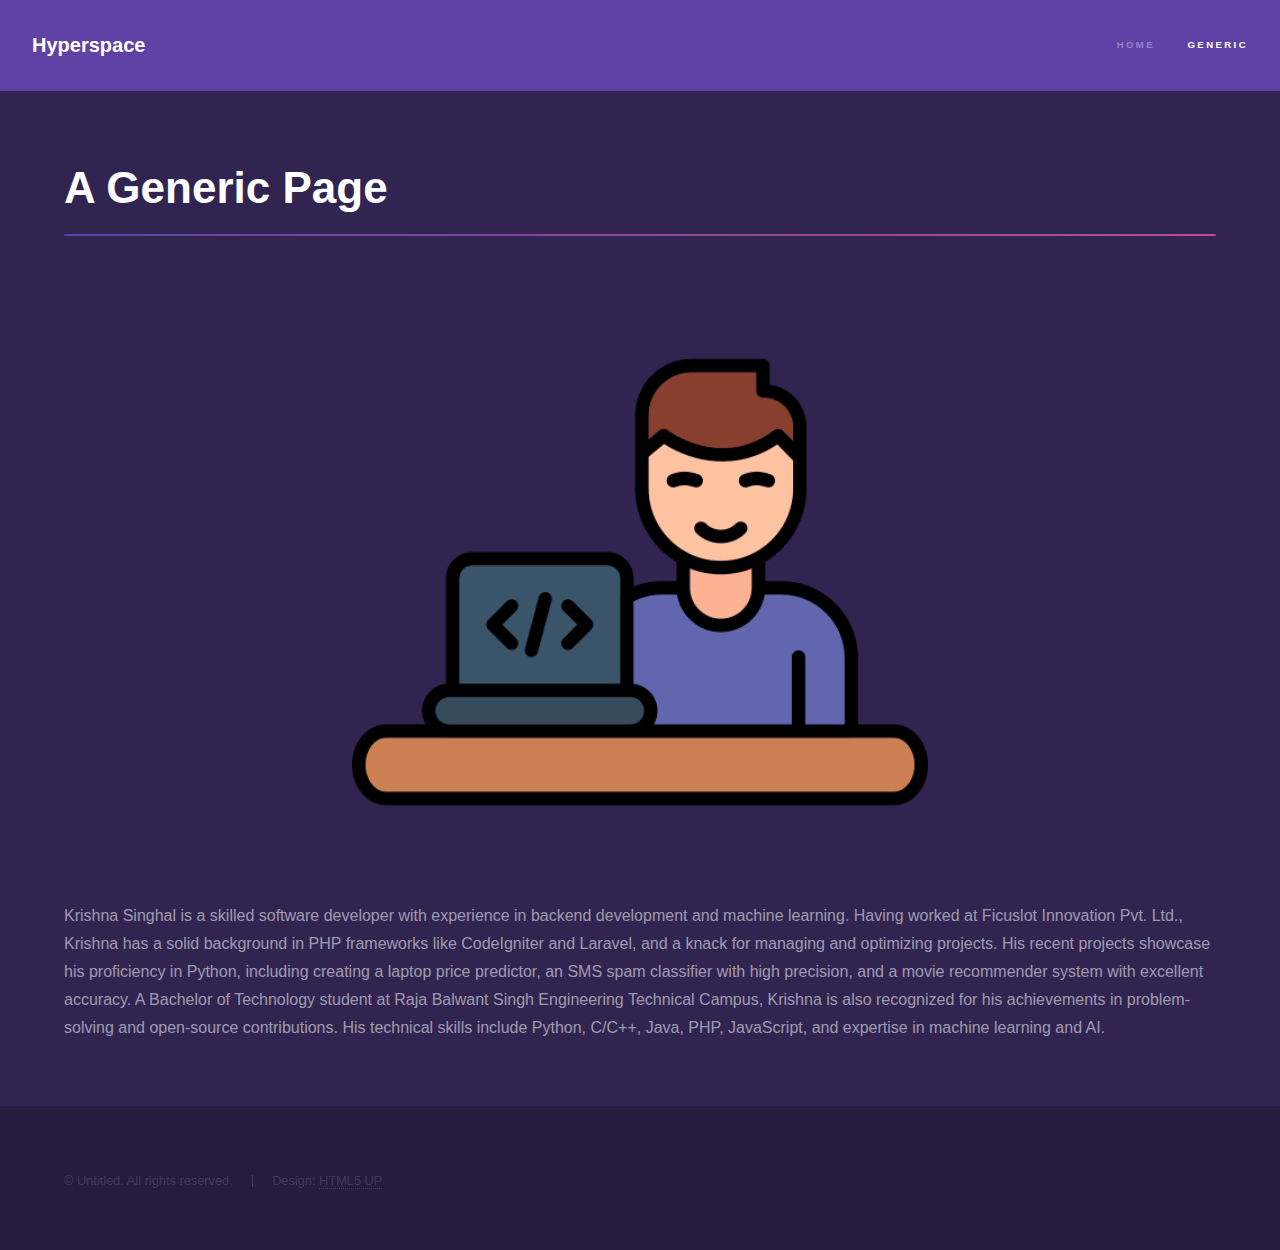
==== commit 98bca4aa: "add generic page" ====
--- a/generic.html
+++ b/generic.html
@@ -6,7 +6,7 @@
 -->
 <html>
 	<head>
-		<title>Generic - Hyperspace by HTML5 UP</title>
+		<title>Generic Page</title>
 		<meta charset="utf-8" />
 		<meta name="viewport" content="width=device-width, initial-scale=1, user-scalable=no" />
 		<link rel="stylesheet" href="assets/css/main.css" />
@@ -21,7 +21,6 @@
 					<ul>
 						<li><a href="index.html">Home</a></li>
 						<li><a href="generic.html" class="active">Generic</a></li>
-						<li><a href="elements.html">Elements</a></li>
 					</ul>
 				</nav>
 			</header>
@@ -33,9 +32,10 @@
 					<section id="main" class="wrapper">
 						<div class="inner">
 							<h1 class="major">A Generic Page</h1>
-							<span class="image fit"><img src="images/pic04.jpg" alt="" /></span>
-							<p>Donec eget ex magna. Interdum et malesuada fames ac ante ipsum primis in faucibus. Pellentesque venenatis dolor imperdiet dolor mattis sagittis. Praesent rutrum sem diam, vitae egestas enim auctor sit amet. Pellentesque leo mauris, consectetur id ipsum sit amet, fergiat. Pellentesque in mi eu massa lacinia malesuada et a elit. Donec urna ex, lacinia in purus ac, pretium pulvinar mauris. Curabitur sapien risus, commodo eget turpis at, elementum convallis elit. Pellentesque enim turpis, hendrerit tristique.</p>
-							<p>Interdum et malesuada fames ac ante ipsum primis in faucibus. Pellentesque venenatis dolor imperdiet dolor mattis sagittis. Praesent rutrum sem diam, vitae egestas enim auctor sit amet. Pellentesque leo mauris, consectetur id ipsum sit amet, fersapien risus, commodo eget turpis at, elementum convallis elit. Pellentesque enim turpis, hendrerit tristique lorem ipsum dolor.</p>
+							<div class="center">
+								<span class="image fit"><img src="images/4.jpeg" alt="" /></span>
+							</div>
+							<p>Krishna Singhal is a skilled software developer with experience in backend development and machine learning. Having worked at Ficuslot Innovation Pvt. Ltd., Krishna has a solid background in PHP frameworks like CodeIgniter and Laravel, and a knack for managing and optimizing projects. His recent projects showcase his proficiency in Python, including creating a laptop price predictor, an SMS spam classifier with high precision, and a movie recommender system with excellent accuracy. A Bachelor of Technology student at Raja Balwant Singh Engineering Technical Campus, Krishna is also recognized for his achievements in problem-solving and open-source contributions. His technical skills include Python, C/C++, Java, PHP, JavaScript, and expertise in machine learning and AI.</p>
 						</div>
 					</section>
 
--- a/assets/css/main.css
+++ b/assets/css/main.css
@@ -2596,7 +2596,12 @@
 		.image.fit {
 			display: block;
 			margin: 0 0 2em 0;
-			width: 100%;
+			width: 50%;
+		}
+
+		.center {
+			display: flex;
+			justify-content: center;
 		}
 
 			.image.fit img {
